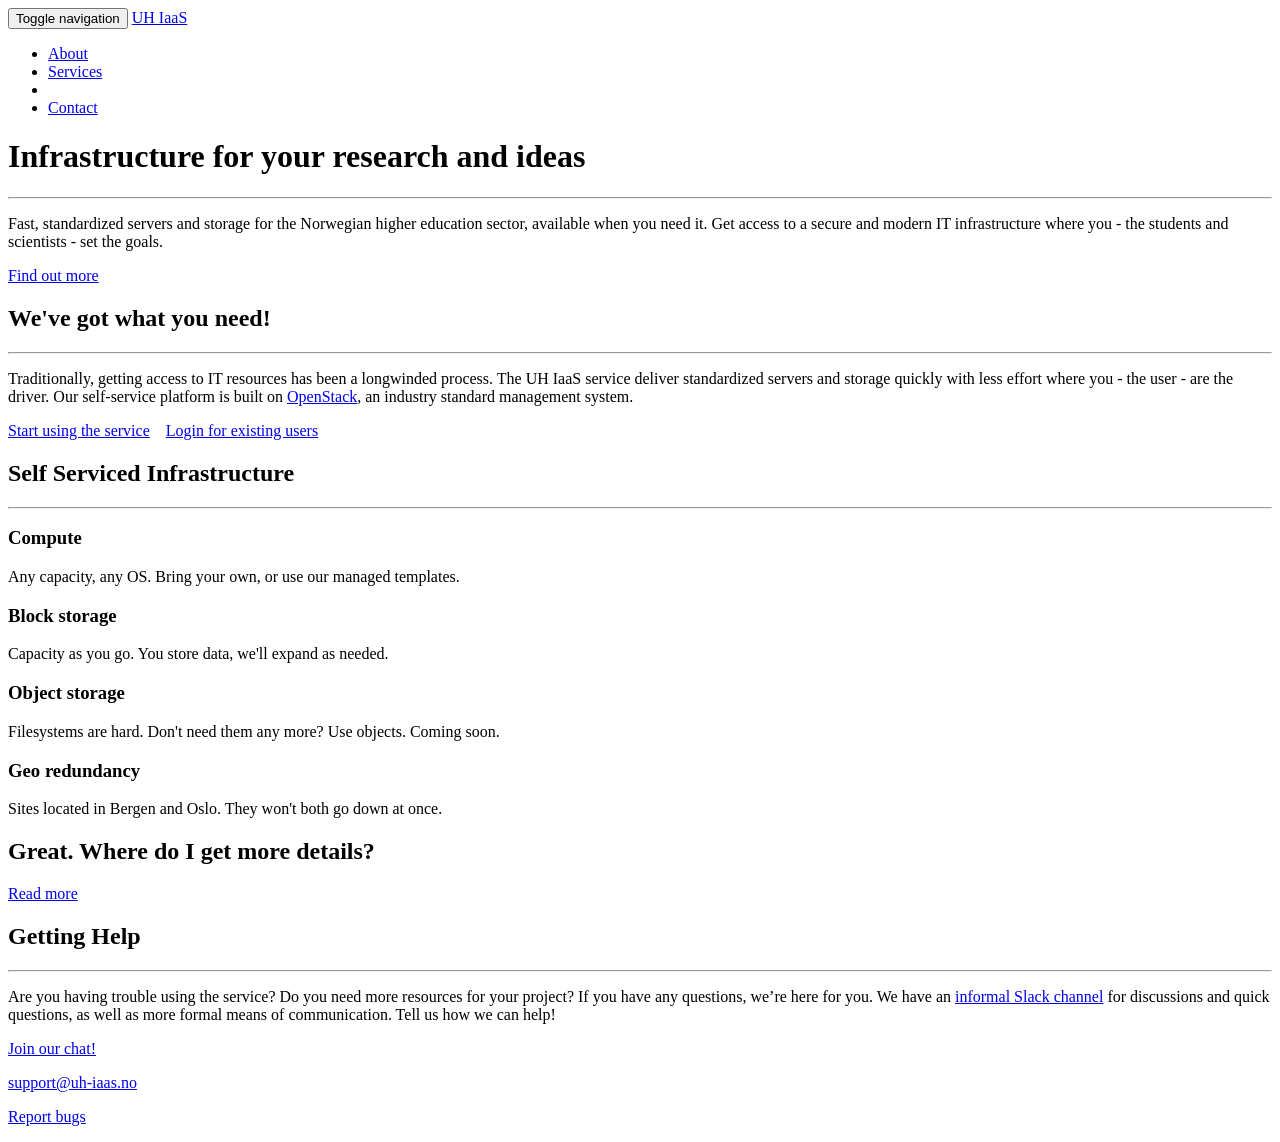
==== index.html @ 6dfe0d77 "initial commit" ====
<!DOCTYPE html>
<html lang="en-US">
    <head>
        <meta charset="utf-8">
<meta http-equiv="X-UA-Compatible" content="IE=edge">
<meta name="viewport" content="width=device-width, initial-scale=1">
<meta name="author" content="UH IaaS">
<meta name="description" content="The Norwegian academic community cloud">
<meta name="generator" content="Hugo 0.18.1" />
<title>UH IaaS</title>
<!-- Favicon -->
<link rel="shortcut icon" href="http://folk.uio.no/trondham/site/public/favicon.ico">
<!-- Bootstrap Core CSS -->
<link rel="stylesheet" href="http://folk.uio.no/trondham/site/public/css/bootstrap.min.css" type="text/css">
<!-- Custom Fonts -->
<link href='https://fonts.googleapis.com/css?family=Open+Sans:300italic,400italic,600italic,700italic,800italic,400,300,600,700,800' rel='stylesheet' type='text/css'>
<link href='https://fonts.googleapis.com/css?family=Merriweather:400,300,300italic,400italic,700,700italic,900,900italic' rel='stylesheet' type='text/css'>
<link rel="stylesheet" href="http://folk.uio.no/trondham/site/public/font-awesome/css/font-awesome.min.css" type="text/css">
<!-- Plugin CSS -->
<link rel="stylesheet" href="http://folk.uio.no/trondham/site/public/css/animate.min.css" type="text/css">
<!-- Custom CSS -->
<link rel="stylesheet" href="http://folk.uio.no/trondham/site/public/css/creative.css" type="text/css">
<link rel="stylesheet" href="http://folk.uio.no/trondham/site/public/css/modals.css" type="text/css">
<!-- HTML5 Shim and Respond.js IE8 support of HTML5 elements and media queries -->
<!-- WARNING: Respond.js doesn't work if you view the page via file:// -->
<!--[if lt IE 9]>
        <script src="https://oss.maxcdn.com/libs/html5shiv/3.7.0/html5shiv.js"></script>
        <script src="https://oss.maxcdn.com/libs/respond.js/1.4.2/respond.min.js"></script>
<![endif]-->

    </head>
    <body id="page-top">

        <!-- NAVIGATION -->
<nav id="mainNav" class="navbar navbar-default navbar-fixed-top">
    <div class="container-fluid">
        <!-- Brand and toggle get grouped for better mobile display -->
        <div class="navbar-header">
            <button type="button" class="navbar-toggle collapsed" data-toggle="collapse" data-target="#bs-example-navbar-collapse-1">
                <span class="sr-only">Toggle navigation</span>
                <span class="icon-bar"></span>
                <span class="icon-bar"></span>
                <span class="icon-bar"></span>
            </button>
            <a class="navbar-brand page-scroll" href="#page-top">UH IaaS</a>
        </div>
        <!-- Collect the nav links, forms, and other content for toggling -->
        <div class="collapse navbar-collapse" id="bs-example-navbar-collapse-1">
            <ul class="nav navbar-nav navbar-right">
                <li>
                    <a class="page-scroll" href="#about">About</a>
                </li>
                <li>
                    <a class="page-scroll" href="#services">Services</a>
                </li>
                <li>
                    <a class="page-scroll" href="#portfolio"></a>
                </li>
                <li>
                    <a class="page-scroll" href="#contact">Contact</a>
                </li>
            </ul>
        </div>
        <!-- /.navbar-collapse -->
    </div>
    <!-- /.container-fluid -->
</nav>


        <!-- HEADER -->
<header>
    <div class="header-content">
        <div class="header-content-inner">
            <h1>Infrastructure for your research and ideas</h1>
            <hr>
            <p>Fast, standardized servers and storage for the Norwegian higher education sector, available when you need it. Get access to a secure and modern IT infrastructure where you - the students and scientists - set the goals.</p>
            <a href="#about" class="btn btn-primary btn-xl page-scroll">Find out more</a>
        </div>
    </div>
</header>

        <!-- ABOUT -->
<section class="bg-primary" id="about">
    <div class="container">
        <div class="row">
            <div class="col-lg-8 col-lg-offset-2 text-center">
                <h2 class="section-heading">We&#39;ve got what you need!</h2>
                <hr class="light">
                <p class="text-faded">Traditionally, getting access to IT resources has been a longwinded process. The UH IaaS service deliver standardized servers and storage quickly with less effort where you - the user - are the driver. Our self-service platform is built on <a href="//www.openstack.org">OpenStack</a>, an industry standard management system.</p>
                <a href="https://access.uh-iaas.no/" class="btn btn-default btn-xl">Start using the service</a>
		&nbsp;&nbsp;
                <a href="https://dashboard.uh-iaas.no/" class="btn btn-default btn-xl">Login for existing users</a>
            </div>
        </div>
    </div>
</section>

        <!-- SERVICES -->
<section id="services">
    <div class="container">
        <div class="row">
            <div class="col-lg-12 text-center">
                <h2 class="section-heading">Self Serviced Infrastructure</h2>
                <hr class="primary">
            </div>
        </div>
    </div>
    <div class="container">
        <div class="row">
            
            <div class="col-lg-3 col-md-6 text-center">
                <div class="service-box">
                    <i class="fa fa-4x fa-server wow bounceIn text-primary"></i>
                    <h3>Compute</h3>
                    <p class="text-muted">Any capacity, any OS. Bring your own, or use our managed templates.</p>
                </div>
            </div>
            
            <div class="col-lg-3 col-md-6 text-center">
                <div class="service-box">
                    <i class="fa fa-4x fa-hdd-o wow bounceIn text-primary"></i>
                    <h3>Block storage</h3>
                    <p class="text-muted">Capacity as you go. You store data, we&#39;ll expand as needed.</p>
                </div>
            </div>
            
            <div class="col-lg-3 col-md-6 text-center">
                <div class="service-box">
                    <i class="fa fa-4x fa-database wow bounceIn text-primary"></i>
                    <h3>Object storage</h3>
                    <p class="text-muted">Filesystems are hard. Don&#39;t need them any more? Use objects. Coming soon.</p>
                </div>
            </div>
            
            <div class="col-lg-3 col-md-6 text-center">
                <div class="service-box">
                    <i class="fa fa-4x fa-globe wow bounceIn text-primary"></i>
                    <h3>Geo redundancy</h3>
                    <p class="text-muted">Sites located in Bergen and Oslo. They won&#39;t both go down at once.</p>
                </div>
            </div>
            
        </div>
    </div>
</section>

        <section class="no-padding" id="portfolio">
    <div class="container-fluid">
        <div class="row no-gutter">
            
        </div>
    </div>
</section>

        <!-- ASIDE -->
<aside class="bg-dark">
    <div class="container text-center">
        <div class="call-to-action">
            <h2>Great. Where do I get more details?</h2>
            <a href="//docs.uh-iaas.no/" class="btn btn-default btn-xl wow tada">Read more</a>
        </div>
    </div>
</aside>

        <!-- CONTACT -->
<section id="contact">
    <div class="container">
        <div class="row">
            <div class="col-lg-8 col-lg-offset-2 text-center">
                <h2 class="section-heading">Getting Help</h2>
                <hr class="primary">
                <p>Are you having trouble using the service? Do you need more resources for your project? If you have any questions, we&rsquo;re here for you. We have an <a href="https://uhps.slack.com/messages/iaas/">informal Slack channel</a> for discussions and quick questions, as well as more formal means of communication. Tell us how we can help!</p>
            </div>
            <div class="col-lg-4 col-lg-offset-0 text-center">
                <i class="fa fa-slack fa-3x wow bounceIn"></i>
                <a href="https://uhps.slack.com/messages/iaas/">
                <p>Join our chat!</p></a>
            </div>
            <div class="col-lg-4 text-center">
                <i class="fa fa-envelope-o fa-3x wow bounceIn" data-wow-delay=".1s"></i>
                <a href="mailto:support@uh-iaas.no">
                <p>support@uh-iaas.no</p></a>
            </div>
            <div class="col-lg-4 text-center">
                <i class="fa fa-github fa-3x wow bounceIn"></i>
                <a href="https://github.com/norcams/iaas/issues">
                <p>Report bugs</p></a>
            </div>
        </div>
    </div>
</section>


        <!-- Portfolio Modals -->


        <!-- jQuery -->
<script src="http://folk.uio.no/trondham/site/public/js/jquery.js"></script>
<!-- Bootstrap Core JavaScript -->
<script src="http://folk.uio.no/trondham/site/public/js/bootstrap.min.js"></script>
<!-- Plugin JavaScript -->
<script src="http://folk.uio.no/trondham/site/public/js/jquery.easing.min.js"></script>
<script src="http://folk.uio.no/trondham/site/public/js/jquery.fittext.js"></script>
<script src="http://folk.uio.no/trondham/site/public/js/wow.min.js"></script>
<!-- Custom Theme JavaScript -->
<script src="http://folk.uio.no/trondham/site/public/js/creative.js"></script>

    </body>
</html>
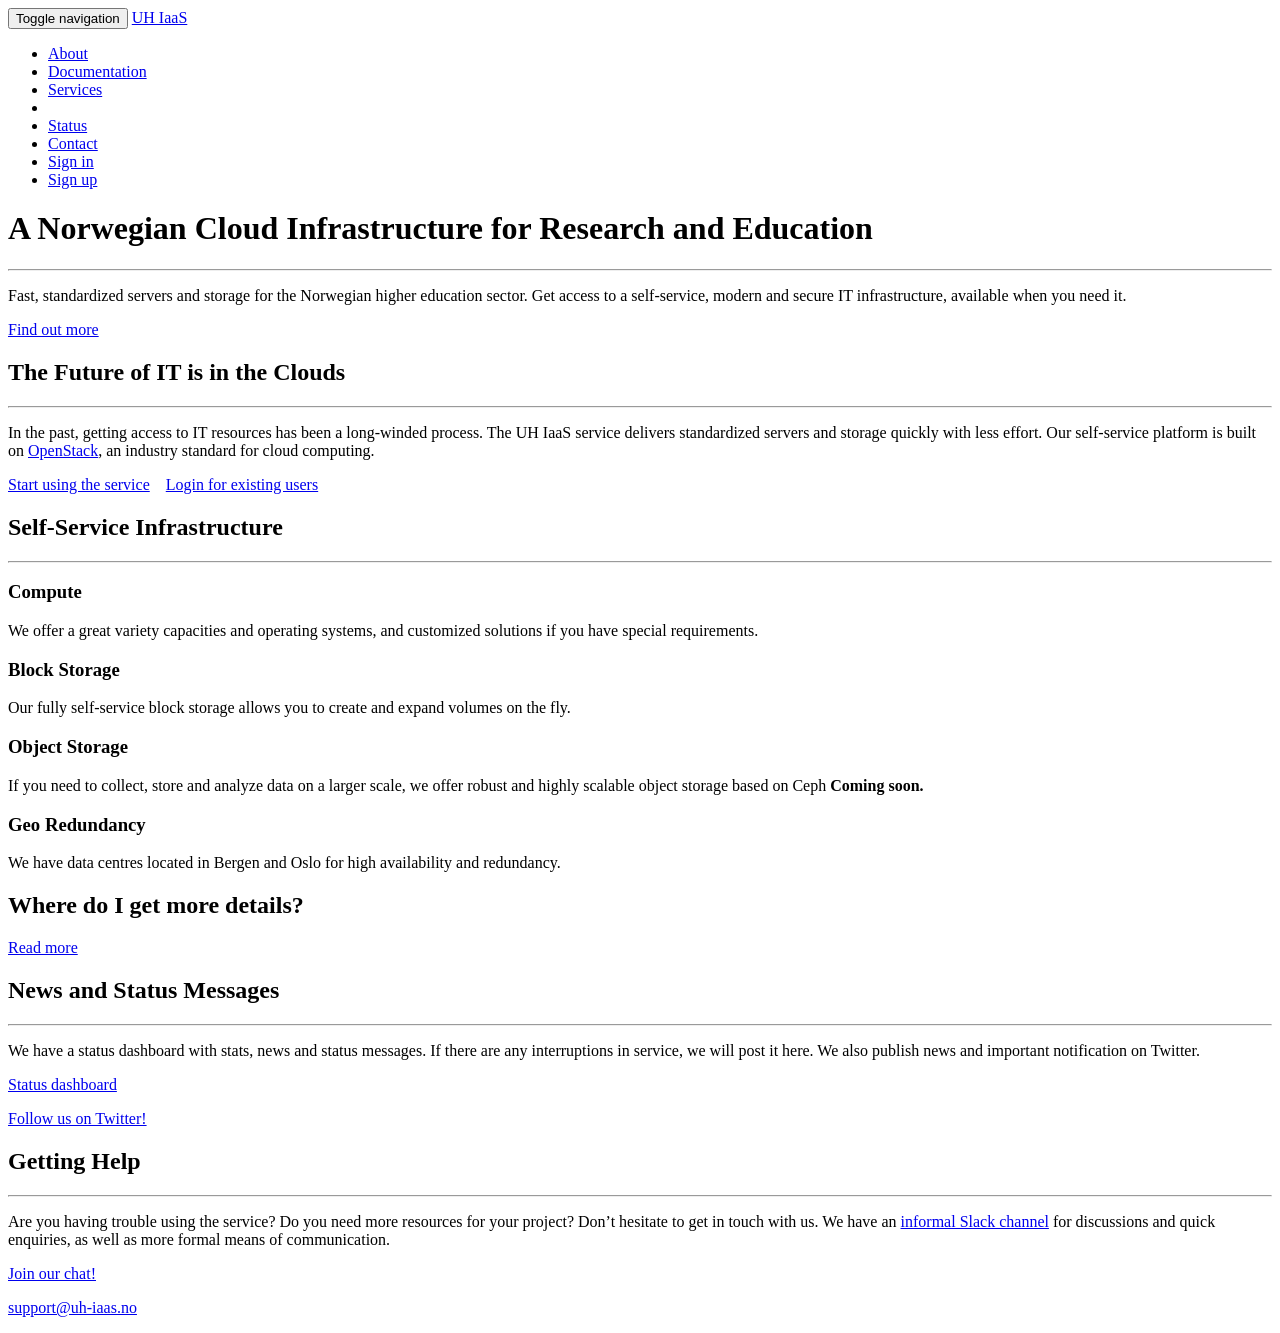
==== commit 7f199006: "publish.sh: update github pages" ====
--- a/index.html
+++ b/index.html
@@ -1,26 +1,26 @@
 <!DOCTYPE html>
-<html lang="en-US">
+<html lang="en-GB">
     <head>
         <meta charset="utf-8">
 <meta http-equiv="X-UA-Compatible" content="IE=edge">
 <meta name="viewport" content="width=device-width, initial-scale=1">
 <meta name="author" content="UH IaaS">
-<meta name="description" content="The Norwegian academic community cloud">
+<meta name="description" content="The Norwegian Academic Community Cloud">
 <meta name="generator" content="Hugo 0.18.1" />
 <title>UH IaaS</title>
 <!-- Favicon -->
-<link rel="shortcut icon" href="http://folk.uio.no/trondham/site/public/favicon.ico">
+<link rel="shortcut icon" href="http://www.uh-iaas.no/favicon.ico">
 <!-- Bootstrap Core CSS -->
-<link rel="stylesheet" href="http://folk.uio.no/trondham/site/public/css/bootstrap.min.css" type="text/css">
+<link rel="stylesheet" href="http://www.uh-iaas.no/css/bootstrap.min.css" type="text/css">
 <!-- Custom Fonts -->
 <link href='https://fonts.googleapis.com/css?family=Open+Sans:300italic,400italic,600italic,700italic,800italic,400,300,600,700,800' rel='stylesheet' type='text/css'>
 <link href='https://fonts.googleapis.com/css?family=Merriweather:400,300,300italic,400italic,700,700italic,900,900italic' rel='stylesheet' type='text/css'>
-<link rel="stylesheet" href="http://folk.uio.no/trondham/site/public/font-awesome/css/font-awesome.min.css" type="text/css">
+<link rel="stylesheet" href="http://www.uh-iaas.no/font-awesome/css/font-awesome.min.css" type="text/css">
 <!-- Plugin CSS -->
-<link rel="stylesheet" href="http://folk.uio.no/trondham/site/public/css/animate.min.css" type="text/css">
+<link rel="stylesheet" href="http://www.uh-iaas.no/css/animate.min.css" type="text/css">
 <!-- Custom CSS -->
-<link rel="stylesheet" href="http://folk.uio.no/trondham/site/public/css/creative.css" type="text/css">
-<link rel="stylesheet" href="http://folk.uio.no/trondham/site/public/css/modals.css" type="text/css">
+<link rel="stylesheet" href="http://www.uh-iaas.no/css/creative.css" type="text/css">
+<link rel="stylesheet" href="http://www.uh-iaas.no/css/modals.css" type="text/css">
 <!-- HTML5 Shim and Respond.js IE8 support of HTML5 elements and media queries -->
 <!-- WARNING: Respond.js doesn't work if you view the page via file:// -->
 <!--[if lt IE 9]>
@@ -51,13 +51,25 @@
                     <a class="page-scroll" href="#about">About</a>
                 </li>
                 <li>
+                    <a href="http://docs.uh-iaas.no/">Documentation</a>
+                </li>
+                <li>
                     <a class="page-scroll" href="#services">Services</a>
                 </li>
                 <li>
                     <a class="page-scroll" href="#portfolio"></a>
                 </li>
                 <li>
+                    <a class="page-scroll" href="#status">Status</a>
+                </li>
+                <li>
                     <a class="page-scroll" href="#contact">Contact</a>
+                </li>
+                <li>
+                    <a href="https://dashboard.uh-iaas.no/">Sign in</a>
+                </li>
+                <li>
+                    <a href="https://access.uh-iaas.no/">Sign up</a>
                 </li>
             </ul>
         </div>
@@ -71,9 +83,9 @@
 <header>
     <div class="header-content">
         <div class="header-content-inner">
-            <h1>Infrastructure for your research and ideas</h1>
+            <h1>A Norwegian Cloud Infrastructure for Research and Education</h1>
             <hr>
-            <p>Fast, standardized servers and storage for the Norwegian higher education sector, available when you need it. Get access to a secure and modern IT infrastructure where you - the students and scientists - set the goals.</p>
+            <p>Fast, standardized servers and storage for the Norwegian higher education sector. Get access to a self-service, modern and secure IT infrastructure, available when you need it.</p>
             <a href="#about" class="btn btn-primary btn-xl page-scroll">Find out more</a>
         </div>
     </div>
@@ -84,9 +96,9 @@
     <div class="container">
         <div class="row">
             <div class="col-lg-8 col-lg-offset-2 text-center">
-                <h2 class="section-heading">We&#39;ve got what you need!</h2>
+                <h2 class="section-heading">The Future of IT is in the Clouds</h2>
                 <hr class="light">
-                <p class="text-faded">Traditionally, getting access to IT resources has been a longwinded process. The UH IaaS service deliver standardized servers and storage quickly with less effort where you - the user - are the driver. Our self-service platform is built on <a href="//www.openstack.org">OpenStack</a>, an industry standard management system.</p>
+                <p class="text-faded">In the past, getting access to IT resources has been a long-winded process. The UH IaaS service delivers standardized servers and storage quickly with less effort. Our self-service platform is built on <a href="//www.openstack.org">OpenStack</a>, an industry standard for cloud computing.</p>
                 <a href="https://access.uh-iaas.no/" class="btn btn-default btn-xl">Start using the service</a>
 		&nbsp;&nbsp;
                 <a href="https://dashboard.uh-iaas.no/" class="btn btn-default btn-xl">Login for existing users</a>
@@ -100,7 +112,7 @@
     <div class="container">
         <div class="row">
             <div class="col-lg-12 text-center">
-                <h2 class="section-heading">Self Serviced Infrastructure</h2>
+                <h2 class="section-heading">Self-Service Infrastructure</h2>
                 <hr class="primary">
             </div>
         </div>
@@ -112,31 +124,31 @@
                 <div class="service-box">
                     <i class="fa fa-4x fa-server wow bounceIn text-primary"></i>
                     <h3>Compute</h3>
-                    <p class="text-muted">Any capacity, any OS. Bring your own, or use our managed templates.</p>
+                    <p class="text-muted">We offer a great variety capacities and operating systems, and customized solutions if you have special requirements.</p>
                 </div>
             </div>
             
             <div class="col-lg-3 col-md-6 text-center">
                 <div class="service-box">
                     <i class="fa fa-4x fa-hdd-o wow bounceIn text-primary"></i>
-                    <h3>Block storage</h3>
-                    <p class="text-muted">Capacity as you go. You store data, we&#39;ll expand as needed.</p>
+                    <h3>Block Storage</h3>
+                    <p class="text-muted">Our fully self-service block storage allows you to create and expand volumes on the fly.</p>
                 </div>
             </div>
             
             <div class="col-lg-3 col-md-6 text-center">
                 <div class="service-box">
                     <i class="fa fa-4x fa-database wow bounceIn text-primary"></i>
-                    <h3>Object storage</h3>
-                    <p class="text-muted">Filesystems are hard. Don&#39;t need them any more? Use objects. Coming soon.</p>
+                    <h3>Object Storage</h3>
+                    <p class="text-muted">If you need to collect, store and analyze data on a larger scale, we offer robust and highly scalable object storage based on Ceph <strong>Coming soon.</strong></p>
                 </div>
             </div>
             
             <div class="col-lg-3 col-md-6 text-center">
                 <div class="service-box">
                     <i class="fa fa-4x fa-globe wow bounceIn text-primary"></i>
-                    <h3>Geo redundancy</h3>
-                    <p class="text-muted">Sites located in Bergen and Oslo. They won&#39;t both go down at once.</p>
+                    <h3>Geo Redundancy</h3>
+                    <p class="text-muted">We have data centres located in Bergen and Oslo for high availability and redundancy.</p>
                 </div>
             </div>
             
@@ -156,11 +168,34 @@
 <aside class="bg-dark">
     <div class="container text-center">
         <div class="call-to-action">
-            <h2>Great. Where do I get more details?</h2>
+            <h2>Where do I get more details?</h2>
             <a href="//docs.uh-iaas.no/" class="btn btn-default btn-xl wow tada">Read more</a>
         </div>
     </div>
 </aside>
+
+        <!-- STATUS -->
+<section id="status">
+    <div class="container">
+        <div class="row">
+            <div class="col-lg-8 col-lg-offset-2 text-center">
+                <h2 class="section-heading">News and Status Messages</h2>
+                <hr class="primary">
+                <p>We have a status dashboard with stats, news and status messages. If there are any interruptions in service, we will post it here. We also publish news and important notification on Twitter.</p>
+            </div>
+            <div class="col-lg-4 col-lg-offset-2 text-center">
+                <i class="fa fa-tachometer fa-3x wow bounceIn"></i>
+                <a href="https://status.uh-iaas.no">
+                <p>Status dashboard</p></a>
+            </div>
+            <div class="col-lg-4 text-center">
+                <i class="fa fa-twitter fa-3x wow bounceIn"></i>
+                <a href="https://www.twitter.com/uhiaas">
+                <p>Follow us on Twitter!</p></a>
+            </div>
+        </div>
+    </div>
+</section>
 
         <!-- CONTACT -->
 <section id="contact">
@@ -169,9 +204,9 @@
             <div class="col-lg-8 col-lg-offset-2 text-center">
                 <h2 class="section-heading">Getting Help</h2>
                 <hr class="primary">
-                <p>Are you having trouble using the service? Do you need more resources for your project? If you have any questions, we&rsquo;re here for you. We have an <a href="https://uhps.slack.com/messages/iaas/">informal Slack channel</a> for discussions and quick questions, as well as more formal means of communication. Tell us how we can help!</p>
-            </div>
-            <div class="col-lg-4 col-lg-offset-0 text-center">
+                <p>Are you having trouble using the service? Do you need more resources for your project? Don&rsquo;t hesitate to get in touch with us. We have an <a href="https://uhps.slack.com/messages/iaas/">informal Slack channel</a> for discussions and quick enquiries, as well as more formal means of communication.</p>
+            </div>
+            <div class="col-lg-4 col-lg-offset-2 text-center">
                 <i class="fa fa-slack fa-3x wow bounceIn"></i>
                 <a href="https://uhps.slack.com/messages/iaas/">
                 <p>Join our chat!</p></a>
@@ -181,11 +216,6 @@
                 <a href="mailto:support@uh-iaas.no">
                 <p>support@uh-iaas.no</p></a>
             </div>
-            <div class="col-lg-4 text-center">
-                <i class="fa fa-github fa-3x wow bounceIn"></i>
-                <a href="https://github.com/norcams/iaas/issues">
-                <p>Report bugs</p></a>
-            </div>
         </div>
     </div>
 </section>
@@ -195,15 +225,15 @@
 
 
         <!-- jQuery -->
-<script src="http://folk.uio.no/trondham/site/public/js/jquery.js"></script>
+<script src="http://www.uh-iaas.no/js/jquery.js"></script>
 <!-- Bootstrap Core JavaScript -->
-<script src="http://folk.uio.no/trondham/site/public/js/bootstrap.min.js"></script>
+<script src="http://www.uh-iaas.no/js/bootstrap.min.js"></script>
 <!-- Plugin JavaScript -->
-<script src="http://folk.uio.no/trondham/site/public/js/jquery.easing.min.js"></script>
-<script src="http://folk.uio.no/trondham/site/public/js/jquery.fittext.js"></script>
-<script src="http://folk.uio.no/trondham/site/public/js/wow.min.js"></script>
+<script src="http://www.uh-iaas.no/js/jquery.easing.min.js"></script>
+<script src="http://www.uh-iaas.no/js/jquery.fittext.js"></script>
+<script src="http://www.uh-iaas.no/js/wow.min.js"></script>
 <!-- Custom Theme JavaScript -->
-<script src="http://folk.uio.no/trondham/site/public/js/creative.js"></script>
+<script src="http://www.uh-iaas.no/js/creative.js"></script>
 
     </body>
 </html>
